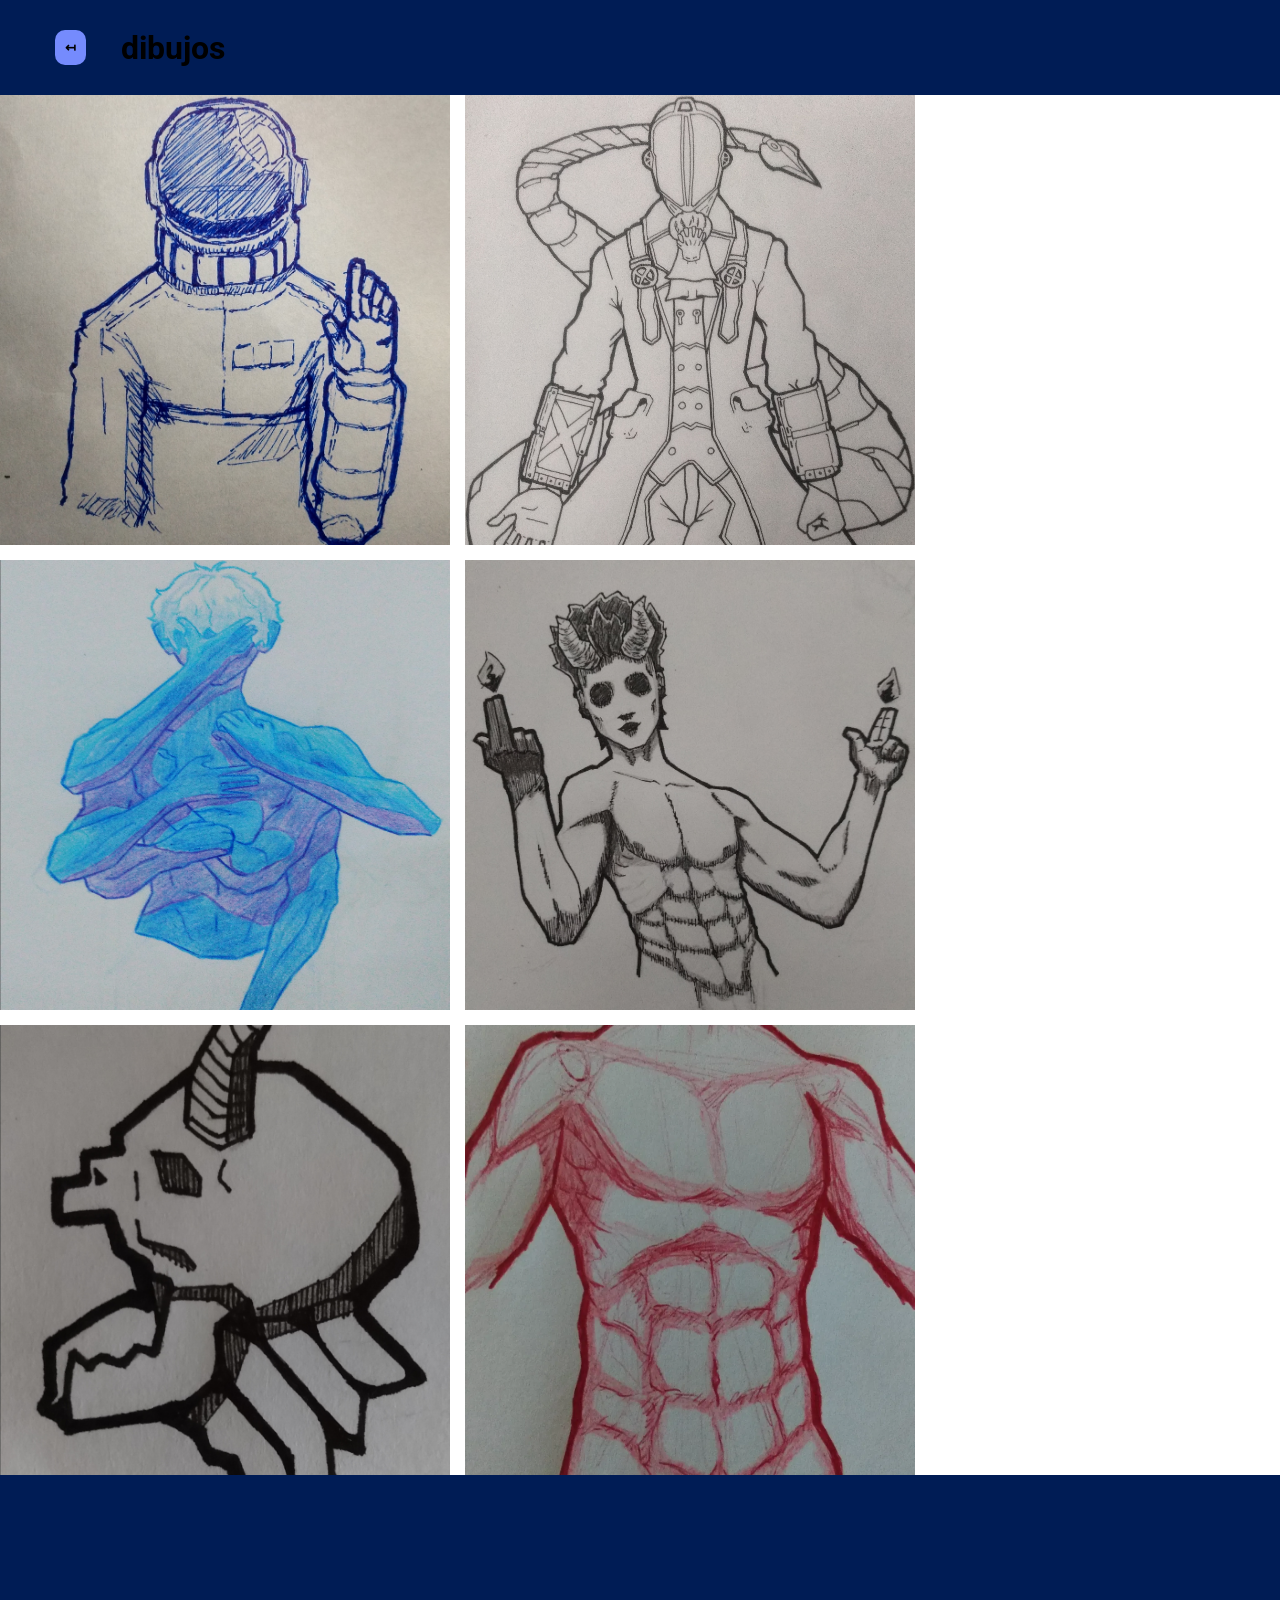
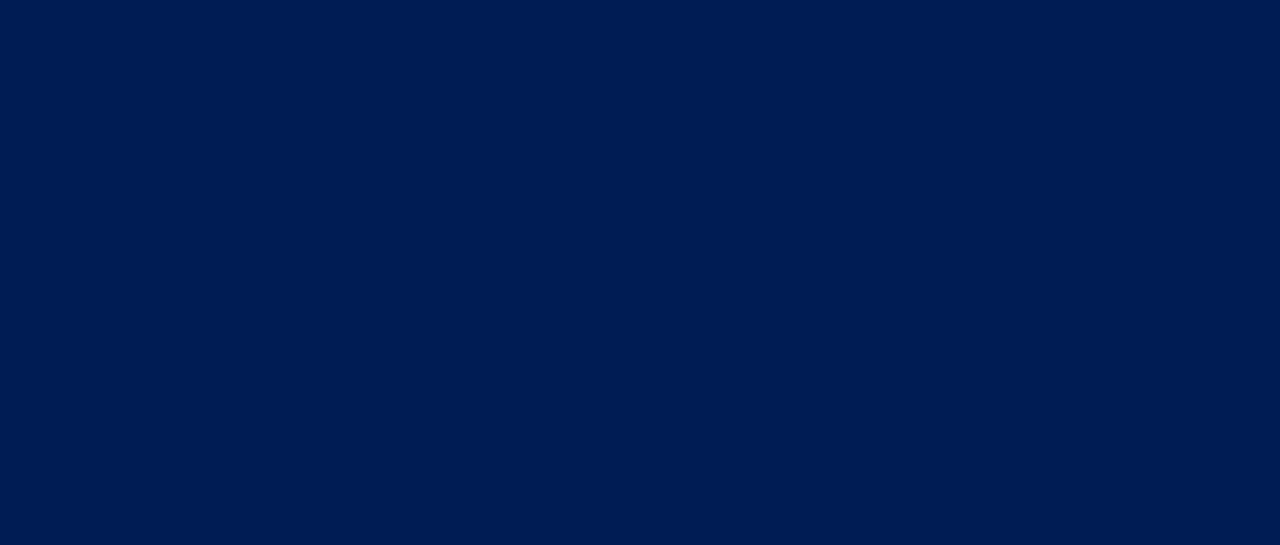
==== galeria.html @ 2f6c34e4 "first commit" ====
<!DOCTYPE html>
<html lang="en">
<head>
    <meta charset="UTF-8">
    <meta http-equiv="X-UA-Compatible" content="IE=edge">
    <meta name="viewport" content="width=device-width, initial-scale=1.0">
    <title>galeria</title>
    <link rel="stylesheet" href="estilos.css">
</head>
<body>
    <header>
        <button onclick="location.href='proyecto.html'"><b>↤</b></button>   
        <h1>dibujos</h1>
    </header>
    <div class="galeria">
        <img class="dibujo" src="galeria/astronaut.jpg" alt="dibujo1">
        <img class="dibujo" src="galeria/bondrewd.jpg" alt="dibujo2">
        <img class="dibujo" src="galeria/buda.jpg" alt="dibujo3">
        <img class="dibujo" src="galeria/demon.jpg" alt="dibujo4">
        <img class="dibujo" src="galeria/diablo.jpg" alt="dibujo5">
        <img class="dibujo" src="galeria/musculos.jpg" alt="dibujo6">
    </div>

</body>
<footer>
</footer>
</html>
---- estilos.css ----
@import url('https://fonts.googleapis.com/css2?family=Lato:ital,wght@0,400;1,300&family=Roboto:wght@100&display=swap');


*{
   padding: 0;
   margin: 0;
}

html{
    scroll-behavior: smooth;
}
body{
    font-family: roboto;
    background-color: #ffffff;
    border-radius: 10px;
}

table{
    border-radius: 20px;
    padding: 50px;
}

h1{

    display: flex;
    align-self: center;
    margin: 0px 0px 0px 30px;
}


header{
    background-color: #001c55   ;
    padding:  25px 50px 25px 50px;
    display: flex;
}

nav{
    background-color: #0e6ba8;
    padding: 20px;
    border-radius: 0px 0px 10px 10px;
   
}

aside{
    background-color: #0e6ba8   ;
    border-radius: 10px;
    padding: 80px;
    margin: 30px;
    float: right;
    position: sticky;
    top: 140px;

}


aside h3{
    display: flex;
    justify-content: center;
    position: relative;
    bottom: 50px;

}


article{
    padding: 120px;
    border-radius: 25px;
    text-align: center; 
    border: 50px;
    margin: 100px;    
    background-color: #81c3d7;
}

table{
    background-color: #84a98c;
  
}
#tabla{
    display: flex;
    justify-content: center;
    text-align: center;
    width: 300px;
}


.columna{
    background-color: #84a98c;
}

nav{
    position: sticky;
    top: -1px;
    display: flex;
}

nav h3{
    align-self: center;
    margin: 0px 20px 0px 0px;
}

footer{
    background-color: #001c55;
    padding: 70px 70px 600px 70px;
    
    display: flex ;
    align-content: center;
}

footer h2{
    position: relative;
    left: -10px;
    display: flex;
    align-self: center;    
}

button{
    padding: 10px;
    border: none;
    border-radius: 10px;
    background-color: #758bfd;
    margin: 5px;
}

button:hover{
    background-color: #aeb8fe;
}


p{
     font-family: lato;
}

div h3{
    font-family: lato;
}

.dibujo{
    width: 450px;
    height: 450px;
    
    
}

.dibujo:hover{
    opacity:0.3;
    
}

.galeria{
    display: flex;
    flex-wrap: wrap;
    gap: 15px;
}

#perfil{
    width: 100px;
    height: 100px;
    border-radius: 10px;
    
}
main{
    padding: 0px 200px 0px 200px;
}
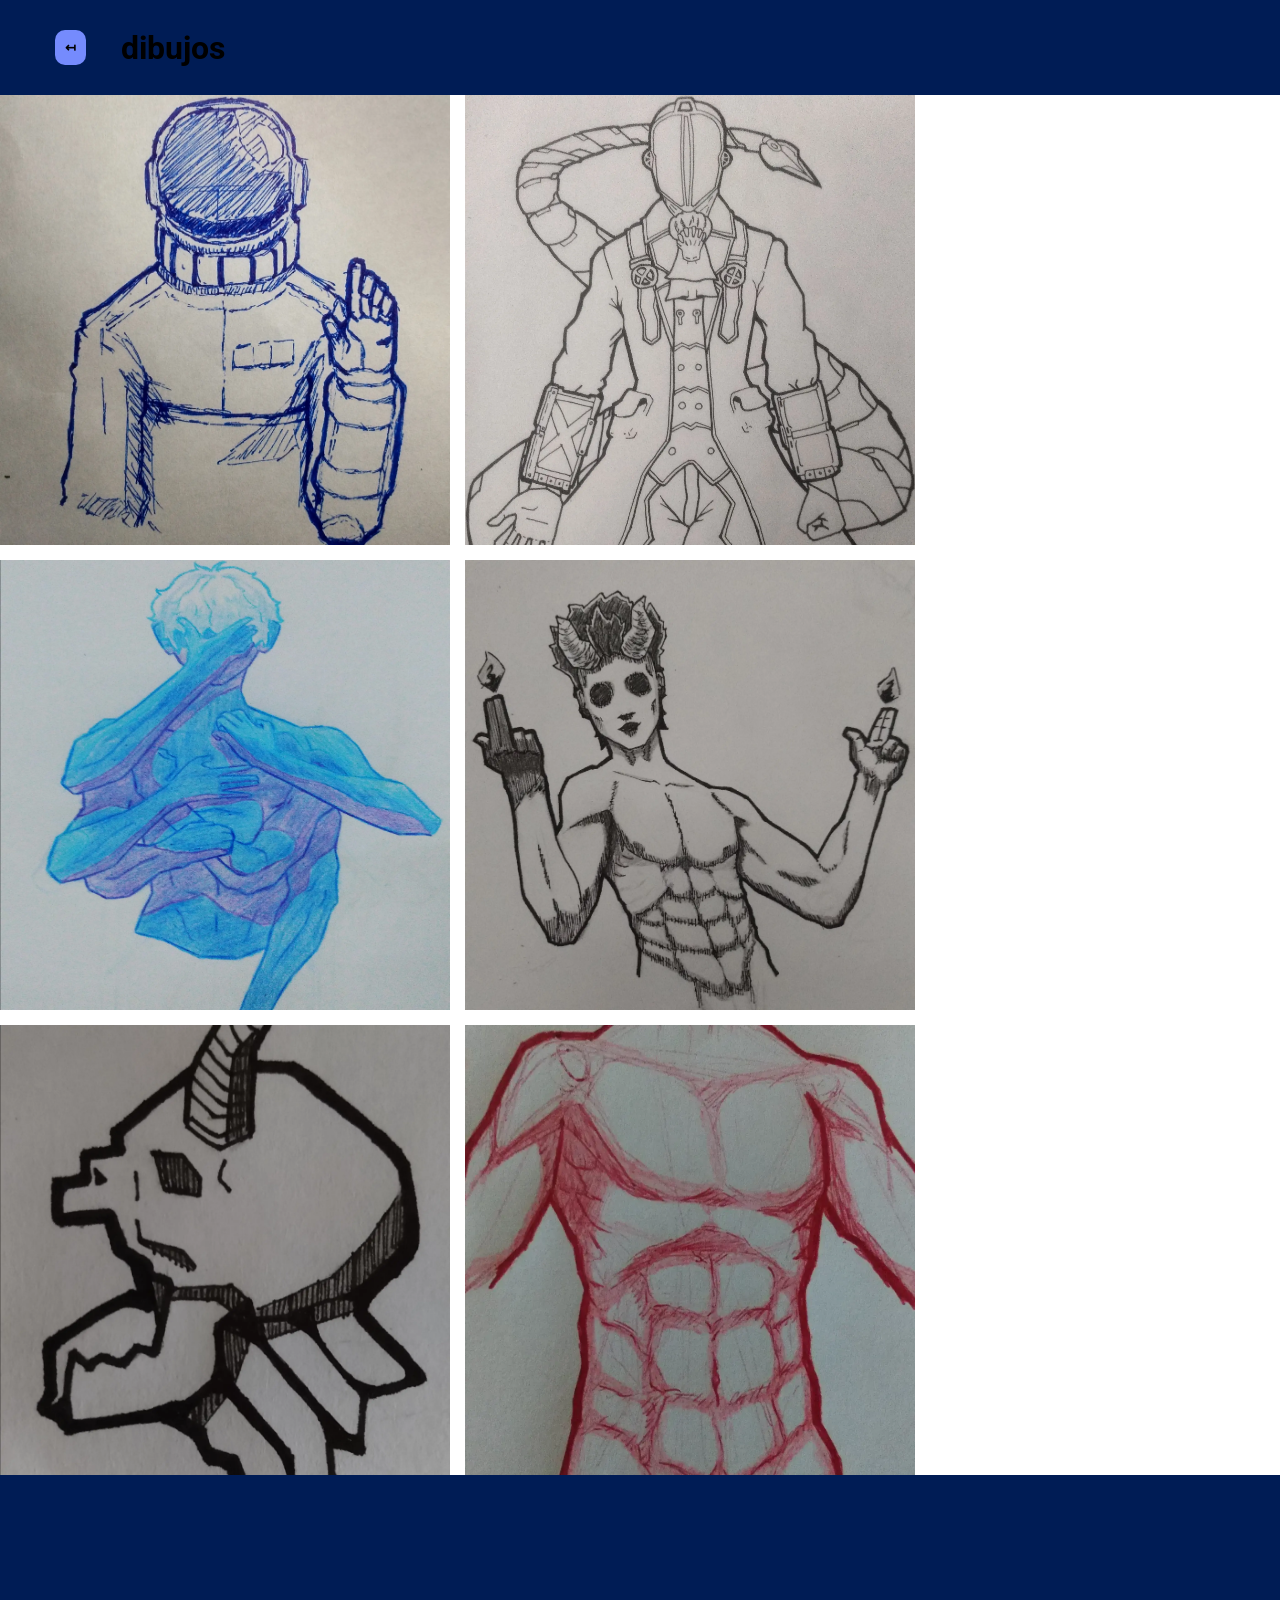
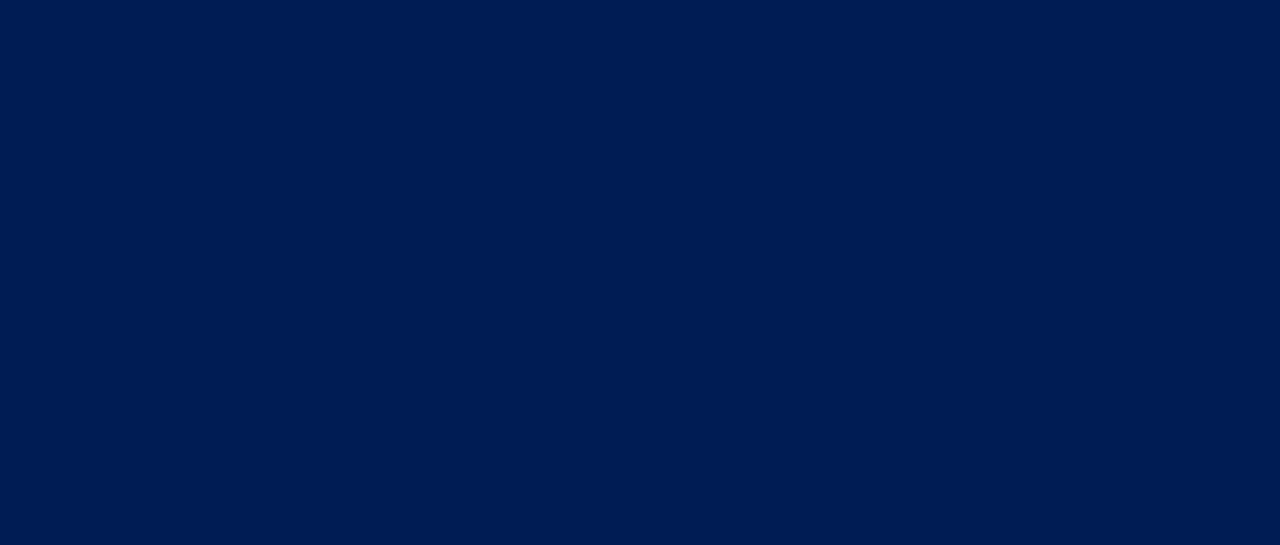
==== commit 87d1dacc: "image optimized" ====
--- a/galeria.html
+++ b/galeria.html
@@ -13,12 +13,12 @@
         <h1>dibujos</h1>
     </header>
     <div class="galeria">
-        <img class="dibujo" src="galeria/astronaut.jpg" alt="dibujo1">
-        <img class="dibujo" src="galeria/bondrewd.jpg" alt="dibujo2">
-        <img class="dibujo" src="galeria/buda.jpg" alt="dibujo3">
-        <img class="dibujo" src="galeria/demon.jpg" alt="dibujo4">
-        <img class="dibujo" src="galeria/diablo.jpg" alt="dibujo5">
-        <img class="dibujo" src="galeria/musculos.jpg" alt="dibujo6">
+        <img class="dibujo" src="galeria/astronaut.webp" alt="dibujo1">
+        <img class="dibujo" src="galeria/bondrewd.webp" alt="dibujo2">
+        <img class="dibujo" src="galeria/buda.webp" alt="dibujo3">
+        <img class="dibujo" src="galeria/demon.webp" alt="dibujo4">
+        <img class="dibujo" src="galeria/diablo.webp" alt="dibujo5">
+        <img class="dibujo" src="galeria/musculos.webp" alt="dibujo6">
     </div>
 
 </body>
